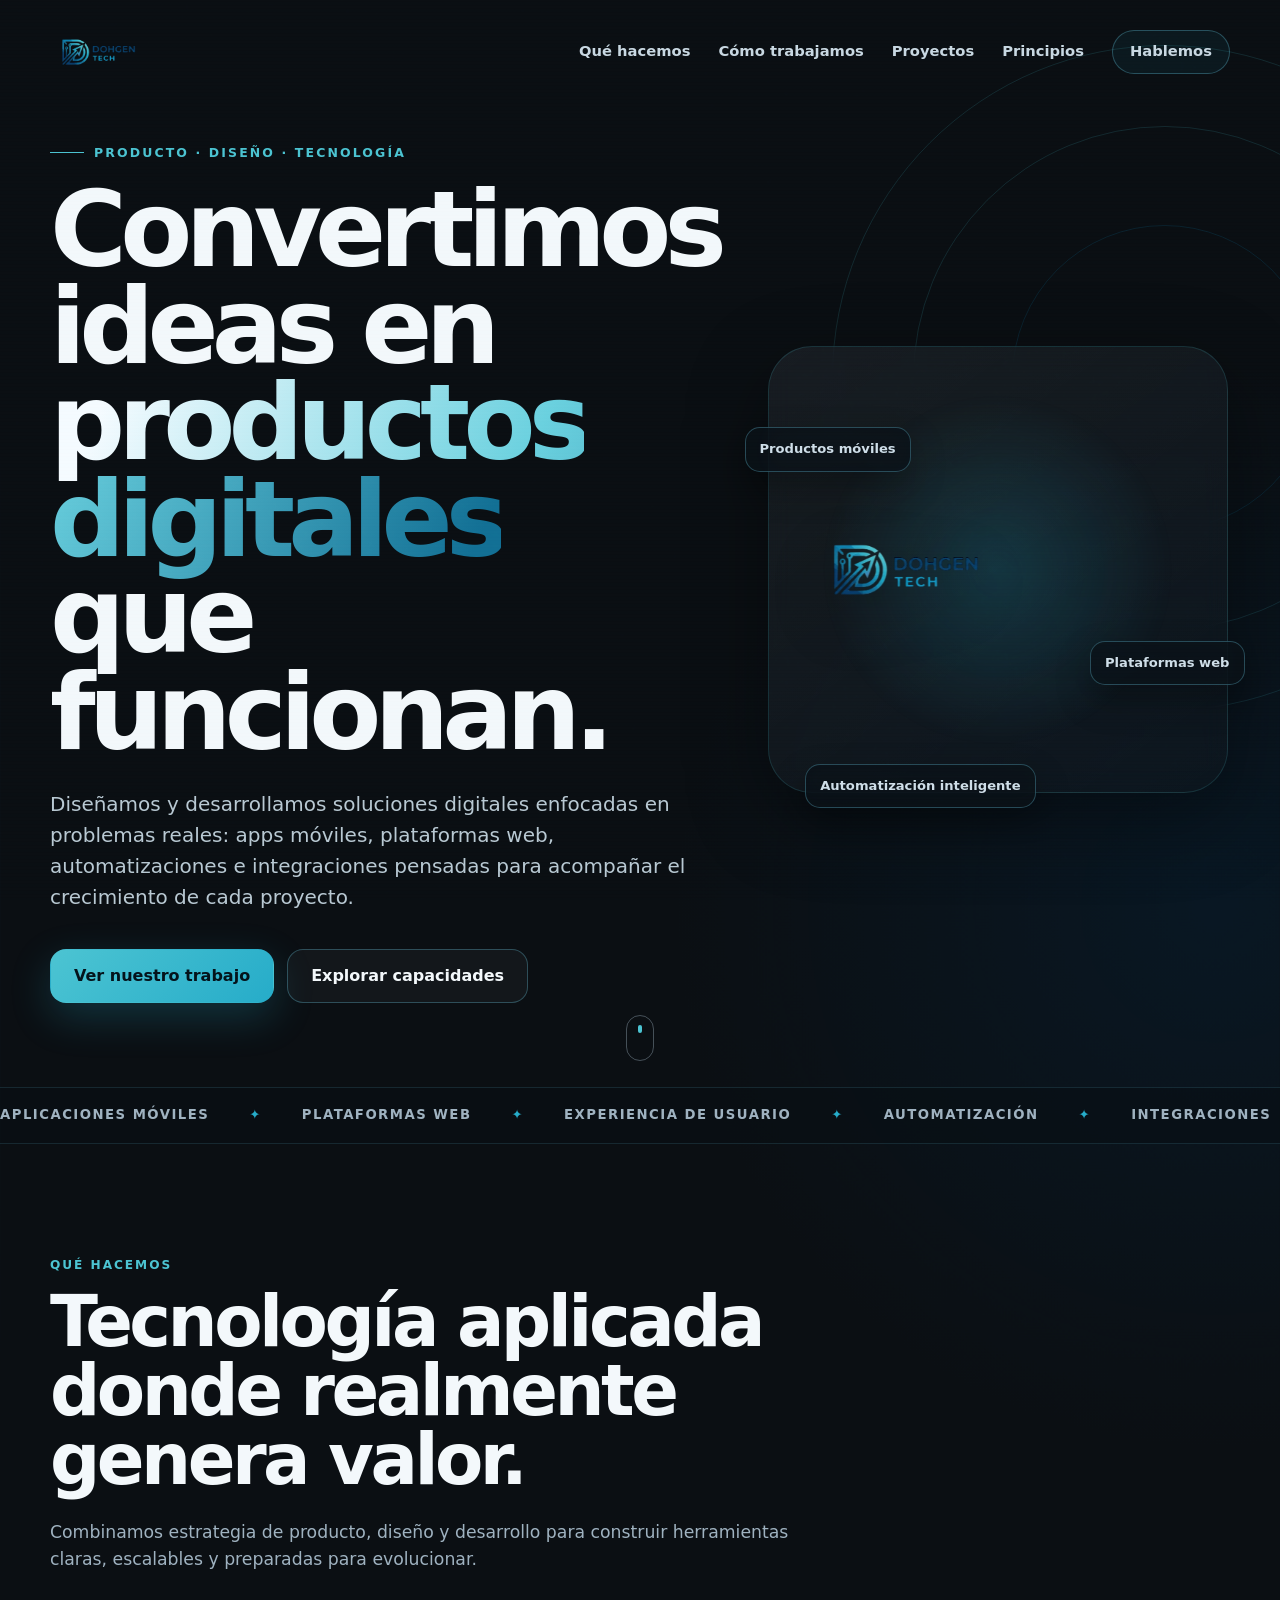
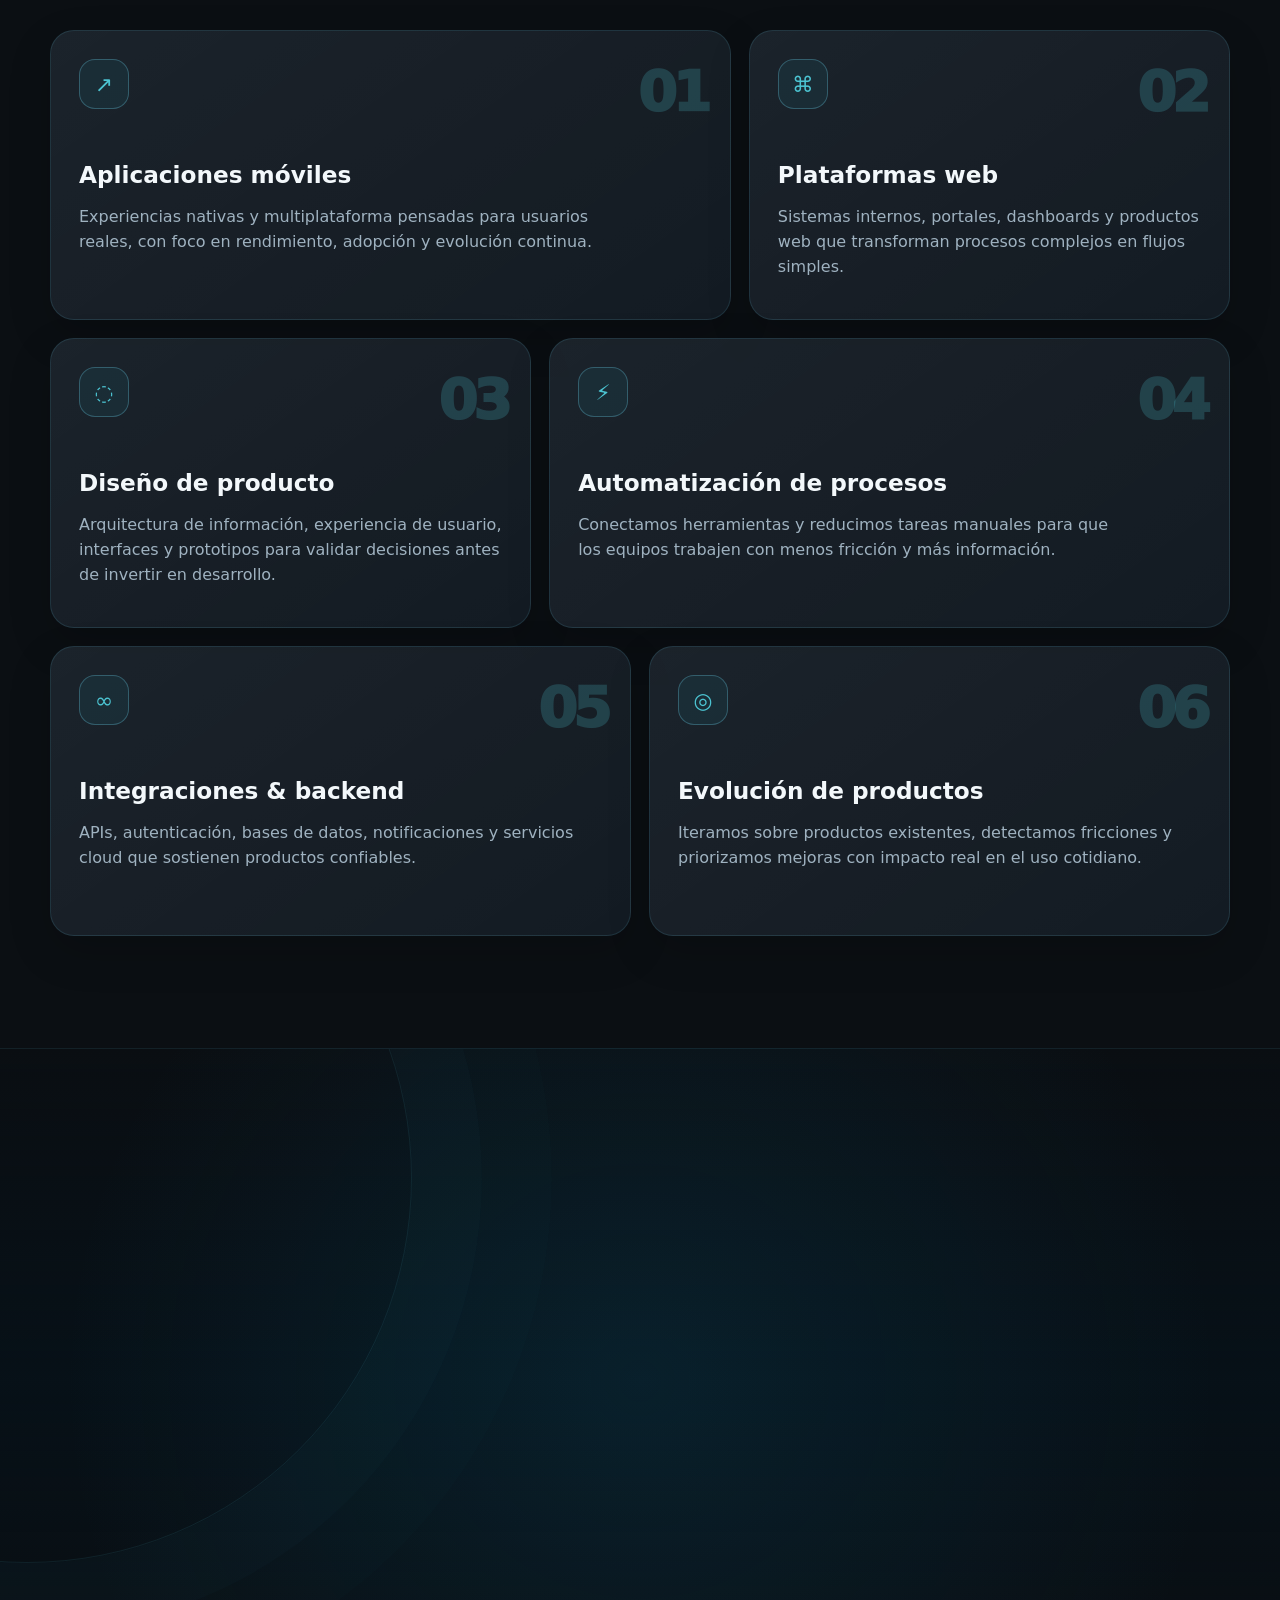
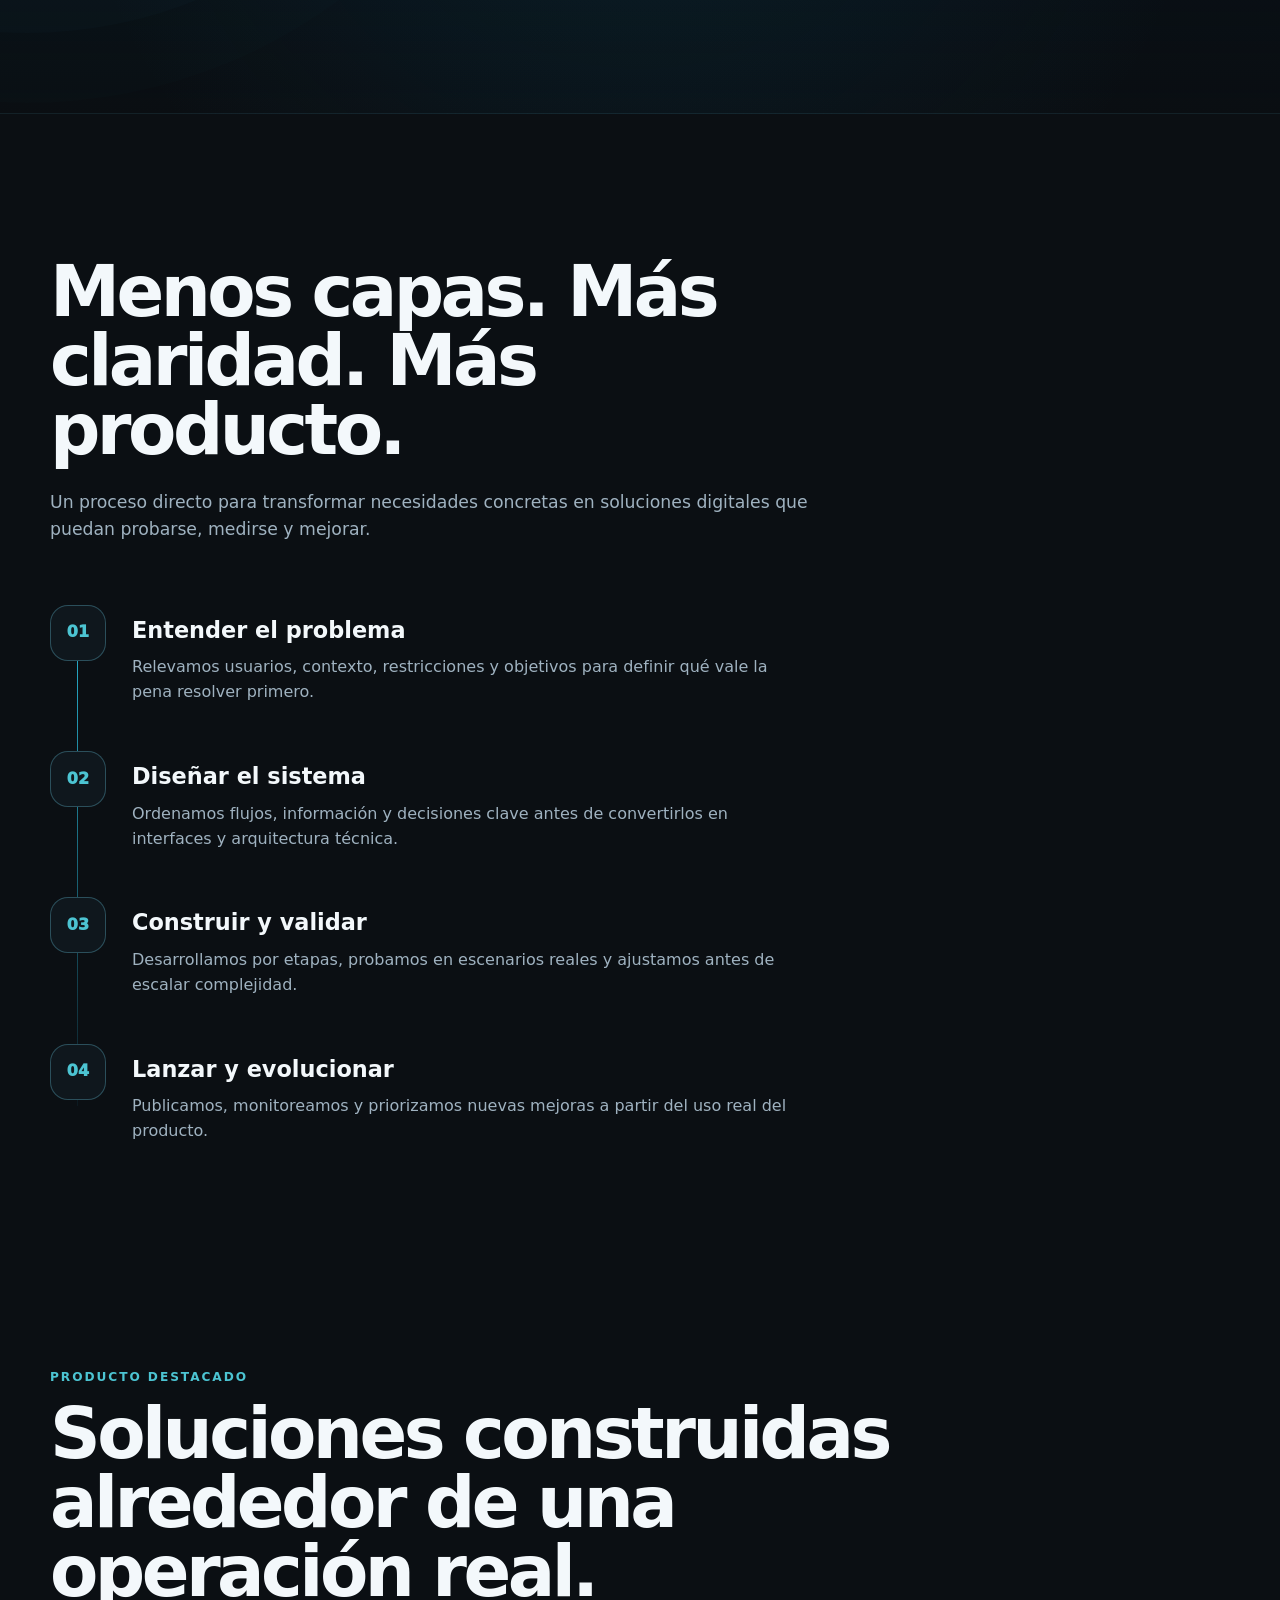
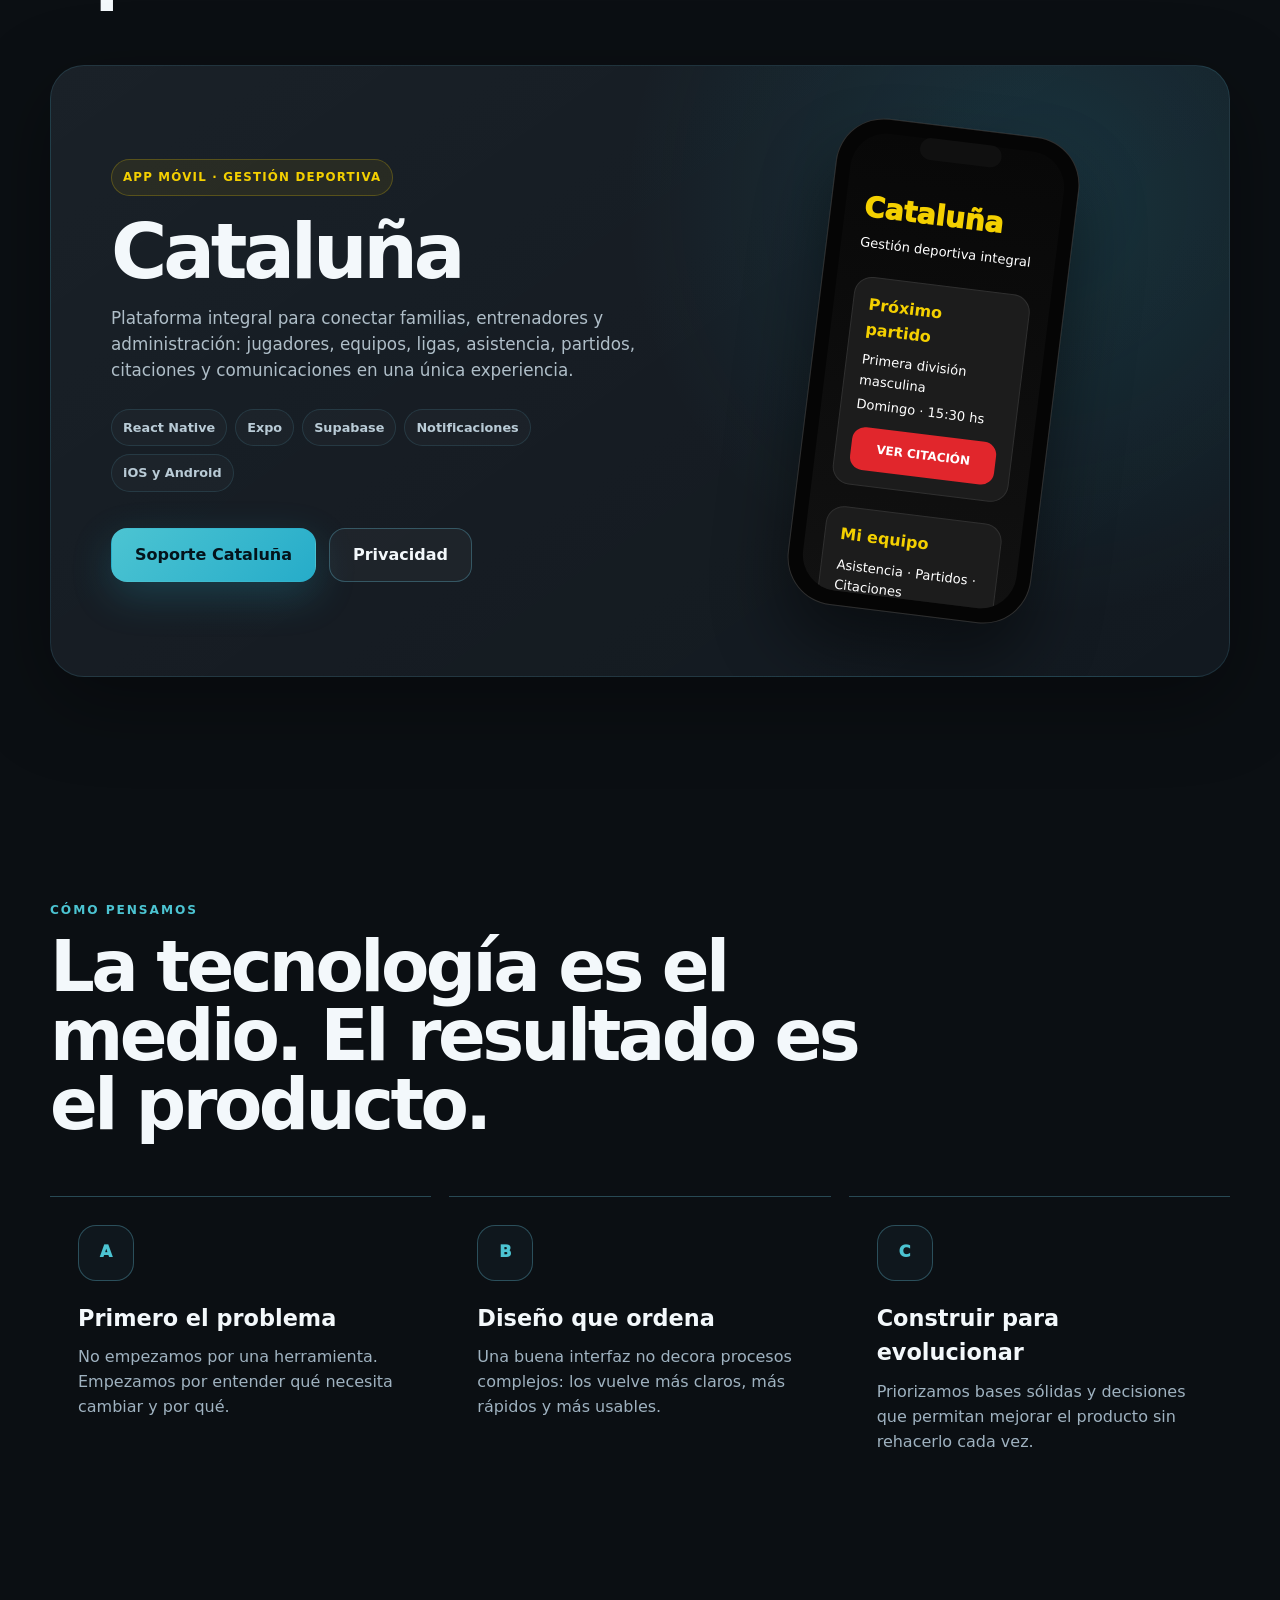
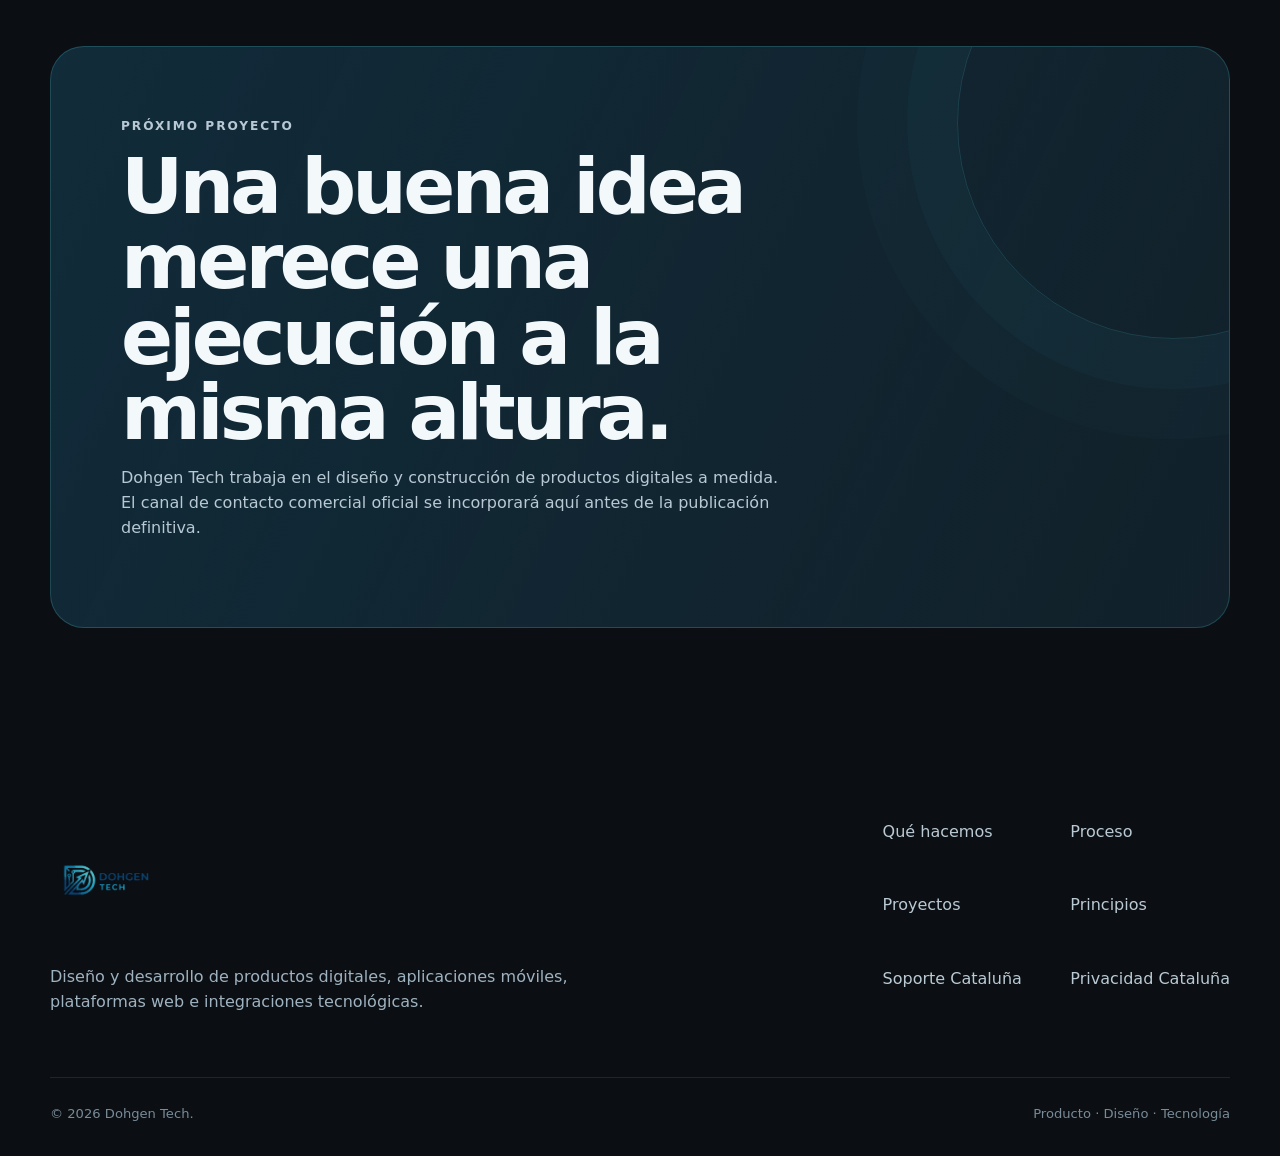
==== index.html @ 8661c70a "Add files via upload" ====
<!doctype html>
<html lang="es">
<head>
  <meta charset="utf-8">
  <meta name="viewport" content="width=device-width,initial-scale=1">
  <meta name="description" content="Dohgen Tech diseña y desarrolla productos digitales, aplicaciones móviles, plataformas web e integraciones tecnológicas.">
  <meta name="theme-color" content="#0b0f13">
  <title>Dohgen Tech | Productos digitales que resuelven problemas reales</title>
  <link rel="stylesheet" href="styles.css">
</head>
<body>

  <div class="cinematic-loader" aria-hidden="true">
    <div class="cinematic-loader-inner">
      <img src="assets/dohgen-tech-logo.png" alt="">
      <div class="cinematic-loader-line"></div>
      <span>Producto · Diseño · Tecnología</span>
    </div>
  </div>
  <div class="cinematic-noise" aria-hidden="true"></div>
  <div class="cinematic-scanlines" aria-hidden="true"></div>

  <a class="skip-link" href="#contenido">Saltar al contenido</a>
  <div class="spotlight" aria-hidden="true"></div>

  <header class="site-header">
    <div class="container nav">
      <a class="brand" href="#inicio" aria-label="Dohgen Tech, inicio">
        <img src="assets/dohgen-tech-logo.png" alt="Dohgen Tech">
      </a>

      <nav class="nav-links" aria-label="Navegación principal">
        <a href="#servicios">Qué hacemos</a>
        <a href="#proceso">Cómo trabajamos</a>
        <a href="#proyectos">Proyectos</a>
        <a href="#principios">Principios</a>
        <a class="nav-cta" href="#contacto">Hablemos</a>
      </nav>

      <button class="menu-button" type="button" aria-label="Abrir menú" aria-expanded="false">
        <span></span>
      </button>
    </div>
  </header>

  <main id="contenido">
    <section class="hero" id="inicio">
      <div class="hero-orbit" data-parallax="-0.012" aria-hidden="true"></div>
      <div class="container hero-grid">
        <div>
          <div class="eyebrow reveal">Producto · Diseño · Tecnología</div>
          <h1 class="reveal reveal-delay-1">
            Convertimos ideas en
            <span class="gradient">productos digitales</span>
            que funcionan.
          </h1>
          <p class="hero-copy reveal reveal-delay-2">
            Diseñamos y desarrollamos soluciones digitales enfocadas en problemas reales:
            apps móviles, plataformas web, automatizaciones e integraciones pensadas para
            acompañar el crecimiento de cada proyecto.
          </p>
          <div class="hero-actions reveal reveal-delay-3">
            <a class="button button-primary" href="#proyectos">Ver nuestro trabajo</a>
            <a class="button button-secondary" href="#servicios">Explorar capacidades</a>
          </div>
        </div>

        <div class="hero-visual reveal reveal-delay-2">
          <div class="logo-stage">
            <img src="assets/dohgen-tech-logo.png" alt="Identidad visual Dohgen Tech">
            <div class="floating-chip chip-one">Productos móviles</div>
            <div class="floating-chip chip-two">Plataformas web</div>
            <div class="floating-chip chip-three">Automatización inteligente</div>
          </div>
        </div>
      </div>
      <div class="scroll-indicator" aria-hidden="true"></div>
    </section>

    <div class="marquee" aria-label="Capacidades">
      <div class="marquee-track">
        <div class="marquee-item">Aplicaciones móviles</div>
        <div class="marquee-item">Plataformas web</div>
        <div class="marquee-item">Experiencia de usuario</div>
        <div class="marquee-item">Automatización</div>
        <div class="marquee-item">Integraciones</div>
        <div class="marquee-item">Servicios y datos</div>
        <div class="marquee-item">Aplicaciones móviles</div>
        <div class="marquee-item">Plataformas web</div>
        <div class="marquee-item">Experiencia de usuario</div>
        <div class="marquee-item">Automatización</div>
        <div class="marquee-item">Integraciones</div>
        <div class="marquee-item">Servicios y datos</div>
      </div>
    </div>

    <section class="section" id="servicios">
      <div class="container">
        <p class="section-kicker reveal">Qué hacemos</p>
        <h2 class="section-title reveal reveal-delay-1">
          Tecnología aplicada donde realmente genera valor.
        </h2>
        <p class="section-intro reveal reveal-delay-2">
          Combinamos estrategia de producto, diseño y desarrollo para construir herramientas
          claras, escalables y preparadas para evolucionar.
        </p>

        <div class="services-grid">
          <article class="service-card reveal">
            <span class="service-index">01</span>
            <div class="service-icon">↗</div>
            <h3>Aplicaciones móviles</h3>
            <p>Experiencias nativas y multiplataforma pensadas para usuarios reales, con foco en rendimiento, adopción y evolución continua.</p>
          </article>

          <article class="service-card reveal reveal-delay-1">
            <span class="service-index">02</span>
            <div class="service-icon">⌘</div>
            <h3>Plataformas web</h3>
            <p>Sistemas internos, portales, dashboards y productos web que transforman procesos complejos en flujos simples.</p>
          </article>

          <article class="service-card reveal">
            <span class="service-index">03</span>
            <div class="service-icon">◌</div>
            <h3>Diseño de producto</h3>
            <p>Arquitectura de información, experiencia de usuario, interfaces y prototipos para validar decisiones antes de invertir en desarrollo.</p>
          </article>

          <article class="service-card reveal reveal-delay-1">
            <span class="service-index">04</span>
            <div class="service-icon">⚡</div>
            <h3>Automatización de procesos</h3>
            <p>Conectamos herramientas y reducimos tareas manuales para que los equipos trabajen con menos fricción y más información.</p>
          </article>

          <article class="service-card reveal">
            <span class="service-index">05</span>
            <div class="service-icon">∞</div>
            <h3>Integraciones & backend</h3>
            <p>APIs, autenticación, bases de datos, notificaciones y servicios cloud que sostienen productos confiables.</p>
          </article>

          <article class="service-card reveal reveal-delay-1">
            <span class="service-index">06</span>
            <div class="service-icon">◎</div>
            <h3>Evolución de productos</h3>
            <p>Iteramos sobre productos existentes, detectamos fricciones y priorizamos mejoras con impacto real en el uso cotidiano.</p>
          </article>
        </div>
      </div>
    </section>


    <section class="cinematic-manifesto" aria-label="Manifiesto de Dohgen Tech">
      <div class="container">
        <p class="cinematic-manifesto-copy reveal">
          No hacemos tecnología por hacerla.<br>
          Creamos <span>productos que mejoran cómo funcionan las cosas.</span>
        </p>
      </div>
    </section>

    <section class="section" id="proceso">
      <div class="container">
        <p class="section-kicker reveal">Cómo trabajamos</p>
        <h2 class="section-title reveal reveal-delay-1">
          Menos capas. Más claridad. Más producto.
        </h2>
        <p class="section-intro reveal reveal-delay-2">
          Un proceso directo para transformar necesidades concretas en soluciones digitales que puedan probarse, medirse y mejorar.
        </p>

        <div class="process-wrap">
          <div class="process-line" aria-hidden="true"></div>

          <div class="process-step reveal">
            <div class="process-number">01</div>
            <div class="process-copy">
              <h3>Entender el problema</h3>
              <p>Relevamos usuarios, contexto, restricciones y objetivos para definir qué vale la pena resolver primero.</p>
            </div>
          </div>

          <div class="process-step reveal">
            <div class="process-number">02</div>
            <div class="process-copy">
              <h3>Diseñar el sistema</h3>
              <p>Ordenamos flujos, información y decisiones clave antes de convertirlos en interfaces y arquitectura técnica.</p>
            </div>
          </div>

          <div class="process-step reveal">
            <div class="process-number">03</div>
            <div class="process-copy">
              <h3>Construir y validar</h3>
              <p>Desarrollamos por etapas, probamos en escenarios reales y ajustamos antes de escalar complejidad.</p>
            </div>
          </div>

          <div class="process-step reveal">
            <div class="process-number">04</div>
            <div class="process-copy">
              <h3>Lanzar y evolucionar</h3>
              <p>Publicamos, monitoreamos y priorizamos nuevas mejoras a partir del uso real del producto.</p>
            </div>
          </div>
        </div>
      </div>
    </section>

    <section class="section" id="proyectos">
      <div class="container">
        <p class="section-kicker reveal">Producto destacado</p>
        <h2 class="section-title reveal reveal-delay-1">
          Soluciones construidas alrededor de una operación real.
        </h2>

        <div class="project-shell reveal">
          <div class="project-grid">
            <div class="project-copy">
              <span class="project-label">App móvil · Gestión deportiva</span>
              <h3>Cataluña</h3>
              <p>
                Plataforma integral para conectar familias, entrenadores y administración:
                jugadores, equipos, ligas, asistencia, partidos, citaciones y comunicaciones
                en una única experiencia.
              </p>
              <div class="project-tags">
                <span>React Native</span>
                <span>Expo</span>
                <span>Supabase</span>
                <span>Notificaciones</span>
                <span>iOS y Android</span>
              </div>
              <div class="hero-actions">
                <a class="button button-primary" href="apps/cataluna/soporte.html">Soporte Cataluña</a>
                <a class="button button-secondary" href="apps/cataluna/privacidad.html">Privacidad</a>
              </div>
            </div>

            <div class="phone-wrap">
              <div class="phone">
                <div class="phone-screen">
                  <div class="cat-title">Cataluña</div>
                  <div class="cat-sub">Gestión deportiva integral</div>

                  <div class="cat-card">
                    <strong>Próximo partido</strong>
                    <div class="cat-sub" style="margin-top:8px">Primera división masculina</div>
                    <div class="cat-sub">Domingo · 15:30 hs</div>
                    <div class="cat-button">VER CITACIÓN</div>
                  </div>

                  <div class="cat-card">
                    <strong>Mi equipo</strong>
                    <div class="cat-sub" style="margin-top:8px">Asistencia · Partidos · Citaciones</div>
                  </div>

                  <div class="cat-card">
                    <strong>Novedades</strong>
                    <div class="cat-sub" style="margin-top:8px">Todo en un mismo lugar.</div>
                  </div>
                </div>
              </div>
            </div>
          </div>
        </div>
      </div>
    </section>

    <section class="section" id="principios">
      <div class="container">
        <p class="section-kicker reveal">Cómo pensamos</p>
        <h2 class="section-title reveal reveal-delay-1">
          La tecnología es el medio. El resultado es el producto.
        </h2>

        <div class="principles-grid">
          <article class="principle reveal">
            <div class="process-number">A</div>
            <h3>Primero el problema</h3>
            <p>No empezamos por una herramienta. Empezamos por entender qué necesita cambiar y por qué.</p>
          </article>

          <article class="principle reveal reveal-delay-1">
            <div class="process-number">B</div>
            <h3>Diseño que ordena</h3>
            <p>Una buena interfaz no decora procesos complejos: los vuelve más claros, más rápidos y más usables.</p>
          </article>

          <article class="principle reveal reveal-delay-2">
            <div class="process-number">C</div>
            <h3>Construir para evolucionar</h3>
            <p>Priorizamos bases sólidas y decisiones que permitan mejorar el producto sin rehacerlo cada vez.</p>
          </article>
        </div>
      </div>
    </section>

    <section class="section cta-section" id="contacto">
      <div class="container">
        <div class="cta-card reveal">
          <p class="section-kicker">Próximo proyecto</p>
          <h2>Una buena idea merece una ejecución a la misma altura.</h2>
          <p>
            Dohgen Tech trabaja en el diseño y construcción de productos digitales a medida.
            El canal de contacto comercial oficial se incorporará aquí antes de la publicación definitiva.
          </p>
        </div>
      </div>
    </section>
  </main>

  <footer class="site-footer">
    <div class="container">
      <div class="footer-top">
        <div>
          <img class="footer-logo" src="assets/dohgen-tech-logo.png" alt="Dohgen Tech">
          <p class="footer-copy">
            Diseño y desarrollo de productos digitales, aplicaciones móviles,
            plataformas web e integraciones tecnológicas.
          </p>
        </div>

        <div class="footer-links">
          <a href="#servicios">Qué hacemos</a>
          <a href="#proceso">Proceso</a>
          <a href="#proyectos">Proyectos</a>
          <a href="#principios">Principios</a>
          <a href="apps/cataluna/soporte.html">Soporte Cataluña</a>
          <a href="apps/cataluna/privacidad.html">Privacidad Cataluña</a>
        </div>
      </div>

      <div class="footer-bottom">
        <span>© 2026 Dohgen Tech.</span>
        <span>Producto · Diseño · Tecnología</span>
      </div>
    </div>
  </footer>

  <script src="script.js"></script>
</body>
</html>
---- styles.css ----
:root {
  --bg: #0b0f13;
  --bg-soft: #111820;
  --surface: rgba(21, 30, 39, 0.76);
  --surface-solid: #151e27;
  --surface-2: #1d2a35;
  --line: rgba(102, 197, 222, 0.14);
  --line-strong: rgba(102, 197, 222, 0.32);
  --text: #f3f8fb;
  --muted: #9fb2c0;
  --blue-deep: #003d6d;
  --blue: #137095;
  --cyan: #26acc9;
  --cyan-light: #4cc4d2;
  --glow: rgba(38, 172, 201, 0.23);
  --shadow: 0 24px 80px rgba(0, 0, 0, 0.35);
  --radius-xl: 34px;
  --radius-lg: 24px;
  --radius-md: 18px;
  --container: min(1180px, calc(100% - 40px));
}

* {
  box-sizing: border-box;
}

html {
  scroll-behavior: smooth;
  background: var(--bg);
}

body {
  margin: 0;
  color: var(--text);
  background:
    radial-gradient(circle at 12% -10%, rgba(38, 172, 201, 0.11), transparent 31rem),
    radial-gradient(circle at 95% 12%, rgba(0, 61, 109, 0.18), transparent 34rem),
    var(--bg);
  font-family: Inter, ui-sans-serif, system-ui, -apple-system, BlinkMacSystemFont, "Segoe UI", sans-serif;
  line-height: 1.55;
  overflow-x: hidden;
}

body::before {
  content: "";
  position: fixed;
  inset: 0;
  z-index: -3;
  pointer-events: none;
  background-image:
    linear-gradient(rgba(76, 196, 210, 0.026) 1px, transparent 1px),
    linear-gradient(90deg, rgba(76, 196, 210, 0.026) 1px, transparent 1px);
  background-size: 54px 54px;
  mask-image: linear-gradient(to bottom, black, transparent 88%);
}

a {
  color: inherit;
}

img {
  max-width: 100%;
}

button,
a {
  -webkit-tap-highlight-color: transparent;
}

.container {
  width: var(--container);
  margin-inline: auto;
}

.skip-link {
  position: fixed;
  top: 12px;
  left: 12px;
  z-index: 100;
  transform: translateY(-150%);
  padding: 10px 14px;
  border-radius: 12px;
  color: #051017;
  background: var(--cyan-light);
  font-weight: 800;
  text-decoration: none;
}

.skip-link:focus {
  transform: translateY(0);
}

.site-header {
  position: fixed;
  inset: 0 0 auto;
  z-index: 60;
  border-bottom: 1px solid transparent;
  transition: background 300ms ease, border-color 300ms ease, box-shadow 300ms ease;
}

.site-header.is-scrolled {
  background: rgba(8, 13, 18, 0.78);
  backdrop-filter: blur(18px);
  border-color: rgba(76, 196, 210, 0.12);
  box-shadow: 0 10px 42px rgba(0, 0, 0, 0.18);
}

.nav {
  min-height: 84px;
  display: flex;
  align-items: center;
  justify-content: space-between;
  gap: 26px;
}

.brand {
  display: inline-flex;
  align-items: center;
  text-decoration: none;
  min-width: 190px;
}

.brand img {
  width: 190px;
  height: auto;
  display: block;
}

.nav-links {
  display: flex;
  align-items: center;
  gap: 28px;
}

.nav-links a {
  color: #c9d8e2;
  text-decoration: none;
  font-size: 0.92rem;
  font-weight: 700;
  transition: color 180ms ease;
}

.nav-links a:hover {
  color: var(--cyan-light);
}

.nav-cta {
  display: inline-flex;
  align-items: center;
  justify-content: center;
  min-height: 44px;
  padding: 0 17px;
  border: 1px solid var(--line-strong);
  border-radius: 999px;
  background: rgba(38, 172, 201, 0.07);
}

.menu-button {
  width: 46px;
  height: 46px;
  display: none;
  place-items: center;
  border: 1px solid var(--line);
  border-radius: 15px;
  background: rgba(255,255,255,0.03);
  color: var(--text);
}

.menu-button span,
.menu-button::before,
.menu-button::after {
  content: "";
  width: 20px;
  height: 2px;
  border-radius: 999px;
  background: currentColor;
  display: block;
  transition: 200ms ease;
}

.menu-button span {
  margin: 5px 0;
}

.hero {
  position: relative;
  min-height: 100svh;
  display: grid;
  align-items: center;
  padding: 136px 0 84px;
  overflow: hidden;
}

.hero-orbit {
  position: absolute;
  width: 52vw;
  aspect-ratio: 1;
  right: -17vw;
  top: 5vh;
  border: 1px solid rgba(76, 196, 210, 0.15);
  border-radius: 50%;
  animation: rotateSlow 34s linear infinite;
  pointer-events: none;
}

.hero-orbit::before,
.hero-orbit::after {
  content: "";
  position: absolute;
  inset: 12%;
  border: inherit;
  border-radius: inherit;
}

.hero-orbit::after {
  inset: 27%;
  border-color: rgba(19, 112, 149, 0.2);
}

.hero-grid {
  display: grid;
  grid-template-columns: minmax(0, 1.05fr) minmax(380px, 0.75fr);
  align-items: center;
  gap: 64px;
}

.eyebrow {
  display: inline-flex;
  align-items: center;
  gap: 10px;
  margin-bottom: 20px;
  color: var(--cyan-light);
  font-size: 0.78rem;
  font-weight: 900;
  letter-spacing: 0.17em;
  text-transform: uppercase;
}

.eyebrow::before {
  content: "";
  width: 34px;
  height: 1px;
  background: currentColor;
}

.hero h1 {
  max-width: 880px;
  margin: 0;
  font-size: clamp(4rem, 8.2vw, 7.7rem);
  line-height: 0.92;
  letter-spacing: -0.065em;
}

.hero h1 .gradient {
  color: transparent;
  background: linear-gradient(115deg, #f5fbff 7%, #6bd1df 50%, #137095 96%);
  -webkit-background-clip: text;
  background-clip: text;
}

.hero-copy {
  max-width: 690px;
  margin: 28px 0 0;
  color: #b9c9d3;
  font-size: clamp(1.05rem, 1.8vw, 1.25rem);
}

.hero-actions {
  display: flex;
  flex-wrap: wrap;
  gap: 13px;
  margin-top: 36px;
}

.button {
  position: relative;
  display: inline-flex;
  align-items: center;
  justify-content: center;
  min-height: 54px;
  padding: 0 23px;
  overflow: hidden;
  border-radius: 16px;
  border: 1px solid transparent;
  text-decoration: none;
  font-weight: 850;
  transition: transform 180ms ease, border-color 180ms ease, background 180ms ease;
}

.button::after {
  content: "";
  position: absolute;
  width: 120px;
  height: 120px;
  left: var(--mx, 50%);
  top: var(--my, 50%);
  transform: translate(-50%, -50%) scale(0);
  border-radius: 50%;
  background: rgba(255,255,255,0.14);
  transition: transform 420ms ease;
}

.button:hover::after {
  transform: translate(-50%, -50%) scale(1);
}

.button:hover {
  transform: translateY(-2px);
}

.button-primary {
  color: #04131b;
  background: linear-gradient(135deg, var(--cyan-light), var(--cyan));
  box-shadow: 0 14px 40px rgba(38, 172, 201, 0.23);
}

.button-secondary {
  color: var(--text);
  border-color: var(--line-strong);
  background: rgba(255, 255, 255, 0.035);
}

.hero-visual {
  position: relative;
  min-height: 470px;
  display: grid;
  place-items: center;
  perspective: 1100px;
}

.logo-stage {
  position: relative;
  width: min(460px, 100%);
  aspect-ratio: 1.03;
  display: grid;
  place-items: center;
  border: 1px solid rgba(76, 196, 210, 0.16);
  border-radius: 44px;
  background:
    linear-gradient(145deg, rgba(255,255,255,0.055), rgba(255,255,255,0.012)),
    rgba(12, 19, 25, 0.56);
  box-shadow: var(--shadow);
  backdrop-filter: blur(12px);
  transform-style: preserve-3d;
  transition: transform 180ms ease;
}

.logo-stage::before {
  content: "";
  position: absolute;
  inset: 10%;
  border-radius: 50%;
  background: radial-gradient(circle, rgba(38, 172, 201, 0.2), transparent 68%);
  filter: blur(5px);
  animation: pulse 4.8s ease-in-out infinite;
}

.logo-stage img {
  position: relative;
  z-index: 2;
  width: 82%;
  filter: drop-shadow(0 18px 30px rgba(0,0,0,0.35));
  transform: translateZ(52px);
}

.floating-chip {
  position: absolute;
  z-index: 4;
  padding: 11px 14px;
  border: 1px solid var(--line-strong);
  border-radius: 15px;
  background: rgba(12, 19, 25, 0.82);
  backdrop-filter: blur(10px);
  color: #cfdee8;
  font-size: 0.82rem;
  font-weight: 800;
  box-shadow: 0 15px 35px rgba(0,0,0,0.28);
}

.chip-one { left: -24px; top: 18%; animation: floatY 5s ease-in-out infinite; }
.chip-two { right: -18px; bottom: 24%; animation: floatY 5.8s ease-in-out infinite reverse; }
.chip-three { left: 8%; bottom: -16px; animation: floatY 6.2s ease-in-out infinite; }

.scroll-indicator {
  position: absolute;
  left: 50%;
  bottom: 26px;
  width: 28px;
  height: 46px;
  border: 1px solid rgba(159,178,192,0.4);
  border-radius: 999px;
  transform: translateX(-50%);
}

.scroll-indicator::after {
  content: "";
  position: absolute;
  width: 4px;
  height: 8px;
  top: 9px;
  left: 50%;
  border-radius: 999px;
  background: var(--cyan-light);
  transform: translateX(-50%);
  animation: scrollDot 1.8s ease infinite;
}

.marquee {
  overflow: hidden;
  border-block: 1px solid var(--line);
  background: rgba(8, 14, 19, 0.58);
}

.marquee-track {
  width: max-content;
  display: flex;
  gap: 40px;
  padding: 17px 0;
  animation: marquee 28s linear infinite;
}

.marquee-item {
  display: flex;
  align-items: center;
  gap: 40px;
  color: #9fb2c0;
  font-size: 0.83rem;
  font-weight: 900;
  letter-spacing: 0.11em;
  text-transform: uppercase;
}

.marquee-item::after {
  content: "✦";
  color: var(--cyan);
}

.section {
  position: relative;
  padding: 112px 0;
}

.section-kicker {
  margin: 0 0 13px;
  color: var(--cyan-light);
  font-size: 0.76rem;
  font-weight: 900;
  letter-spacing: 0.16em;
  text-transform: uppercase;
}

.section-title {
  max-width: 850px;
  margin: 0;
  font-size: clamp(2.8rem, 5.5vw, 5.3rem);
  line-height: 0.98;
  letter-spacing: -0.05em;
}

.section-intro {
  max-width: 760px;
  margin: 24px 0 0;
  color: var(--muted);
  font-size: 1.08rem;
}

.services-grid {
  display: grid;
  grid-template-columns: repeat(12, 1fr);
  gap: 18px;
  margin-top: 58px;
}

.service-card {
  position: relative;
  min-height: 290px;
  padding: 28px;
  overflow: hidden;
  border: 1px solid var(--line);
  border-radius: var(--radius-lg);
  background:
    linear-gradient(145deg, rgba(255,255,255,0.045), rgba(255,255,255,0.006)),
    var(--surface);
  box-shadow: 0 16px 44px rgba(0, 0, 0, 0.16);
  transition: transform 250ms ease, border-color 250ms ease, background 250ms ease;
}

.service-card:nth-child(1),
.service-card:nth-child(4) { grid-column: span 7; }
.service-card:nth-child(2),
.service-card:nth-child(3) { grid-column: span 5; }
.service-card:nth-child(5),
.service-card:nth-child(6) { grid-column: span 6; }

.service-card:hover {
  transform: translateY(-7px);
  border-color: rgba(76,196,210,0.34);
  background:
    linear-gradient(145deg, rgba(76,196,210,0.065), rgba(255,255,255,0.006)),
    var(--surface);
}

.service-index {
  position: absolute;
  right: 23px;
  top: 18px;
  color: rgba(76,196,210,0.22);
  font-size: 3.5rem;
  font-weight: 950;
  letter-spacing: -0.08em;
}

.service-icon {
  width: 50px;
  height: 50px;
  display: grid;
  place-items: center;
  margin-bottom: 48px;
  border: 1px solid var(--line-strong);
  border-radius: 16px;
  background: rgba(38,172,201,0.08);
  color: var(--cyan-light);
  font-size: 1.35rem;
}

.service-card h3 {
  margin: 0 0 12px;
  font-size: 1.45rem;
}

.service-card p {
  margin: 0;
  max-width: 530px;
  color: var(--muted);
}

.process-wrap {
  position: relative;
  margin-top: 62px;
}

.process-line {
  position: absolute;
  left: 27px;
  top: 38px;
  bottom: 38px;
  width: 1px;
  background: linear-gradient(var(--cyan), rgba(19,112,149,0.1));
}

.process-step {
  position: relative;
  display: grid;
  grid-template-columns: 56px 1fr;
  gap: 26px;
  padding: 0 0 46px;
}

.process-step:last-child {
  padding-bottom: 0;
}

.process-number {
  position: relative;
  z-index: 2;
  width: 56px;
  height: 56px;
  display: grid;
  place-items: center;
  border: 1px solid var(--line-strong);
  border-radius: 18px;
  background: #0f171d;
  color: var(--cyan-light);
  font-weight: 950;
}

.process-copy {
  padding: 8px 0 0;
}

.process-copy h3 {
  margin: 0 0 8px;
  font-size: 1.4rem;
}

.process-copy p {
  margin: 0;
  max-width: 670px;
  color: var(--muted);
}

.project-shell {
  position: relative;
  margin-top: 58px;
  overflow: hidden;
  border: 1px solid var(--line);
  border-radius: var(--radius-xl);
  background:
    radial-gradient(circle at 84% 22%, rgba(38,172,201,0.16), transparent 26rem),
    linear-gradient(145deg, rgba(255,255,255,0.045), rgba(255,255,255,0.006)),
    #10171e;
  box-shadow: var(--shadow);
}

.project-grid {
  min-height: 600px;
  display: grid;
  grid-template-columns: 1fr 0.86fr;
  align-items: center;
  gap: 38px;
  padding: 60px;
}

.project-label {
  display: inline-flex;
  padding: 8px 11px;
  margin-bottom: 20px;
  border: 1px solid rgba(244, 208, 0, 0.23);
  border-radius: 999px;
  color: #f4d000;
  background: rgba(244,208,0,0.07);
  font-size: 0.74rem;
  font-weight: 900;
  letter-spacing: 0.1em;
  text-transform: uppercase;
}

.project-copy h3 {
  margin: 0;
  font-size: clamp(3rem, 6vw, 5.5rem);
  line-height: 0.94;
  letter-spacing: -0.055em;
}

.project-copy p {
  max-width: 620px;
  color: #afbec8;
  font-size: 1.05rem;
}

.project-tags {
  display: flex;
  flex-wrap: wrap;
  gap: 8px;
  margin-top: 26px;
}

.project-tags span {
  padding: 8px 11px;
  border: 1px solid var(--line);
  border-radius: 999px;
  color: #b9cbd6;
  background: rgba(255,255,255,0.025);
  font-size: 0.8rem;
  font-weight: 750;
}

.phone-wrap {
  position: relative;
  min-height: 470px;
  display: grid;
  place-items: center;
}

.phone {
  position: relative;
  width: 245px;
  height: 490px;
  padding: 14px;
  border: 1px solid rgba(255,255,255,0.17);
  border-radius: 48px;
  background: #050505;
  box-shadow: 0 40px 70px rgba(0,0,0,0.46);
  transform: rotate(7deg);
}

.phone::before {
  content: "";
  position: absolute;
  top: 13px;
  left: 50%;
  width: 82px;
  height: 22px;
  border-radius: 999px;
  background: #101010;
  transform: translateX(-50%);
  z-index: 3;
}

.phone-screen {
  height: 100%;
  overflow: hidden;
  border-radius: 36px;
  background:
    linear-gradient(180deg, #080808, #111);
  padding: 54px 19px 22px;
}

.cat-title {
  color: #f4d000;
  font-size: 1.75rem;
  font-weight: 950;
}

.cat-sub {
  margin-top: 4px;
  color: #fff;
  font-size: 0.82rem;
}

.cat-card {
  margin-top: 22px;
  padding: 15px;
  border-radius: 18px;
  background: #1c1c1c;
  border: 1px solid #2f2f2f;
}

.cat-card strong {
  color: #f4d000;
}

.cat-button {
  margin-top: 12px;
  padding: 12px;
  border-radius: 13px;
  background: #e1262c;
  color: #fff;
  text-align: center;
  font-size: 0.75rem;
  font-weight: 900;
}

.principles-grid {
  display: grid;
  grid-template-columns: repeat(3, 1fr);
  gap: 18px;
  margin-top: 56px;
}

.principle {
  padding: 28px;
  border-top: 1px solid var(--line-strong);
}

.principle h3 {
  margin: 20px 0 10px;
  font-size: 1.4rem;
}

.principle p {
  margin: 0;
  color: var(--muted);
}

.cta-section {
  padding-top: 52px;
}

.cta-card {
  position: relative;
  overflow: hidden;
  padding: 70px;
  border: 1px solid rgba(76,196,210,0.24);
  border-radius: var(--radius-xl);
  background:
    linear-gradient(115deg, rgba(19,112,149,0.22), rgba(38,172,201,0.06)),
    #101820;
}

.cta-card::after {
  content: "";
  position: absolute;
  width: 430px;
  height: 430px;
  right: -160px;
  top: -140px;
  border: 1px solid rgba(76,196,210,0.18);
  border-radius: 50%;
  box-shadow:
    0 0 0 50px rgba(76,196,210,0.03),
    0 0 0 100px rgba(76,196,210,0.02);
}

.cta-card h2 {
  position: relative;
  z-index: 2;
  max-width: 760px;
  margin: 0;
  font-size: clamp(3rem, 6vw, 5.2rem);
  line-height: 0.98;
  letter-spacing: -0.05em;
}

.cta-card p {
  position: relative;
  z-index: 2;
  max-width: 670px;
  color: #b8c9d4;
}

.site-footer {
  padding: 80px 0 32px;
}

.footer-top {
  display: grid;
  grid-template-columns: 1fr auto;
  gap: 40px;
  padding-bottom: 46px;
  border-bottom: 1px solid var(--line);
}

.footer-logo {
  width: 220px;
}

.footer-copy {
  max-width: 540px;
  margin-top: 18px;
  color: var(--muted);
}

.footer-links {
  display: grid;
  grid-template-columns: repeat(2, minmax(150px, 1fr));
  gap: 10px 28px;
}

.footer-links a {
  color: #bacad4;
  text-decoration: none;
}

.footer-links a:hover {
  color: var(--cyan-light);
}

.footer-bottom {
  display: flex;
  justify-content: space-between;
  gap: 20px;
  flex-wrap: wrap;
  padding-top: 26px;
  color: #788b98;
  font-size: 0.82rem;
}

.legal-page {
  min-height: 100vh;
  padding: 145px 0 90px;
}

.legal-hero {
  margin-bottom: 42px;
}

.legal-hero h1 {
  max-width: 900px;
  margin: 0;
  font-size: clamp(3.4rem, 7vw, 6.6rem);
  line-height: 0.95;
  letter-spacing: -0.055em;
}

.legal-hero p {
  max-width: 720px;
  color: var(--muted);
}

.legal-card {
  max-width: 900px;
  padding: 36px;
  border: 1px solid var(--line);
  border-radius: var(--radius-lg);
  background: var(--surface);
}

.legal-card h2 {
  margin: 36px 0 12px;
  color: var(--cyan-light);
  font-size: 1.35rem;
}

.legal-card h2:first-child {
  margin-top: 0;
}

.legal-card p,
.legal-card li {
  color: #bccbd5;
}

.legal-card a {
  color: var(--cyan-light);
}

.legal-note {
  padding: 16px 18px;
  margin-top: 26px;
  border-left: 3px solid var(--cyan);
  background: rgba(38,172,201,0.06);
  color: #bcd0dc;
}

.reveal {
  opacity: 0;
  transform: translateY(34px);
  transition:
    opacity 780ms cubic-bezier(.2,.7,.2,1),
    transform 780ms cubic-bezier(.2,.7,.2,1);
}

.reveal.is-visible {
  opacity: 1;
  transform: translateY(0);
}

.reveal-delay-1 { transition-delay: 90ms; }
.reveal-delay-2 { transition-delay: 170ms; }
.reveal-delay-3 { transition-delay: 250ms; }

.spotlight {
  position: fixed;
  z-index: -2;
  width: 560px;
  height: 560px;
  left: var(--spot-x, 50vw);
  top: var(--spot-y, 30vh);
  border-radius: 50%;
  background: radial-gradient(circle, rgba(38,172,201,0.08), transparent 66%);
  transform: translate(-50%, -50%);
  pointer-events: none;
}

@keyframes rotateSlow {
  to { transform: rotate(360deg); }
}

@keyframes pulse {
  0%, 100% { transform: scale(0.95); opacity: 0.65; }
  50% { transform: scale(1.06); opacity: 1; }
}

@keyframes floatY {
  0%, 100% { transform: translateY(0); }
  50% { transform: translateY(-13px); }
}

@keyframes scrollDot {
  0% { opacity: 0; transform: translate(-50%, 0); }
  25% { opacity: 1; }
  100% { opacity: 0; transform: translate(-50%, 18px); }
}

@keyframes marquee {
  to { transform: translateX(-50%); }
}

@media (max-width: 980px) {
  .nav-links {
    position: fixed;
    inset: 74px 20px auto;
    display: grid;
    gap: 8px;
    padding: 18px;
    border: 1px solid var(--line);
    border-radius: 20px;
    background: rgba(9, 15, 20, 0.97);
    backdrop-filter: blur(18px);
    transform: translateY(-12px);
    opacity: 0;
    pointer-events: none;
    transition: 180ms ease;
  }

  .nav-links.is-open {
    transform: translateY(0);
    opacity: 1;
    pointer-events: auto;
  }

  .nav-links a {
    padding: 12px 10px;
  }

  .menu-button {
    display: grid;
  }

  .hero-grid {
    grid-template-columns: 1fr;
  }

  .hero-visual {
    min-height: 390px;
  }

  .logo-stage {
    width: min(520px, 92%);
  }

  .services-grid {
    grid-template-columns: 1fr;
  }

  .service-card,
  .service-card:nth-child(n) {
    grid-column: auto;
  }

  .project-grid {
    grid-template-columns: 1fr;
    padding: 42px 28px;
  }

  .phone-wrap {
    min-height: 420px;
  }

  .principles-grid {
    grid-template-columns: 1fr;
  }

  .footer-top {
    grid-template-columns: 1fr;
  }
}

@media (max-width: 640px) {
  :root {
    --container: min(100% - 28px, 1180px);
  }

  .brand img {
    width: 158px;
  }

  .hero {
    min-height: auto;
    padding-top: 126px;
  }

  .hero h1 {
    font-size: clamp(3.65rem, 17vw, 5.4rem);
  }

  .hero-visual {
    min-height: 330px;
  }

  .floating-chip {
    font-size: 0.72rem;
  }

  .chip-one { left: 0; }
  .chip-two { right: 0; }

  .section {
    padding: 88px 0;
  }

  .service-card {
    min-height: 260px;
  }

  .project-grid {
    padding: 32px 18px;
  }

  .phone {
    width: 220px;
    height: 445px;
  }

  .cta-card {
    padding: 42px 24px;
  }

  .footer-links {
    grid-template-columns: 1fr;
  }

  .legal-card {
    padding: 24px 20px;
  }
}

@media (prefers-reduced-motion: reduce) {
  *,
  *::before,
  *::after {
    animation-duration: 0.01ms !important;
    animation-iteration-count: 1 !important;
    scroll-behavior: auto !important;
    transition-duration: 0.01ms !important;
  }

  .reveal {
    opacity: 1;
    transform: none;
  }
}


/* --- Capa cinematográfica Dohgen Tech --- */
.cinematic-loader{
  position:fixed;inset:0;z-index:9999;display:grid;place-items:center;
  background:#020609;transition:opacity .8s ease,visibility .8s ease;
}
.cinematic-loader.is-hidden{opacity:0;visibility:hidden}
.cinematic-loader-inner{width:min(620px,82vw);text-align:center}
.cinematic-loader-inner img{
  width:min(520px,82vw);margin:auto;opacity:0;transform:scale(.9);
  animation:dohgenLoaderLogo 1.15s cubic-bezier(.2,.7,.2,1) forwards;
}
.cinematic-loader-line{
  width:0;height:1px;margin:26px auto 0;
  background:linear-gradient(90deg,transparent,#26acc9,transparent);
  animation:dohgenLoaderLine 1.5s .18s ease forwards;
}
.cinematic-loader-inner span{
  display:block;margin-top:14px;color:#79a8b8;font-size:.72rem;font-weight:900;
  letter-spacing:.2em;text-transform:uppercase;opacity:0;
  animation:dohgenFade .6s .72s ease forwards;
}
.cinematic-noise{
  position:fixed;inset:0;z-index:80;pointer-events:none;opacity:.045;
  background-image:url("data:image/svg+xml,%3Csvg viewBox='0 0 180 180' xmlns='http://www.w3.org/2000/svg'%3E%3Cfilter id='n'%3E%3CfeTurbulence type='fractalNoise' baseFrequency='.85' numOctaves='4' stitchTiles='stitch'/%3E%3C/filter%3E%3Crect width='100%25' height='100%25' filter='url(%23n)' opacity='.55'/%3E%3C/svg%3E");
  mix-blend-mode:soft-light;
}
.cinematic-scanlines{
  position:fixed;inset:0;z-index:79;pointer-events:none;opacity:.18;
  background:linear-gradient(to bottom,transparent 0%,rgba(38,172,201,.025) 50%,transparent 100%);
  background-size:100% 7px;
}
.cinematic-manifesto{
  min-height:74vh;display:grid;align-items:center;position:relative;overflow:hidden;
  border-block:1px solid rgba(102,197,222,.10);
  background:
    radial-gradient(circle at 50% 50%,rgba(19,112,149,.16),transparent 36rem),
    linear-gradient(180deg,rgba(5,10,15,.20),rgba(5,17,25,.75),rgba(5,10,15,.20));
}
.cinematic-manifesto::before{
  content:"";position:absolute;width:60vw;aspect-ratio:1;left:-28vw;top:-20vw;
  border:1px solid rgba(76,196,210,.10);border-radius:50%;
  box-shadow:0 0 0 70px rgba(76,196,210,.015),0 0 0 140px rgba(76,196,210,.008);
  animation:rotateSlow 40s linear infinite;
}
.cinematic-manifesto-copy{
  position:relative;z-index:2;max-width:1030px;margin:auto;text-align:center;
  font-size:clamp(3rem,7.6vw,7.1rem);line-height:.96;letter-spacing:-.06em;font-weight:950;
}
.cinematic-manifesto-copy span{
  color:transparent;background:linear-gradient(115deg,#f4fbff,#64d3e1 48%,#137095);
  -webkit-background-clip:text;background-clip:text;
}
.logo-stage img,.brand img,.footer-logo{
  object-fit:contain;
}
@keyframes dohgenLoaderLogo{to{opacity:1;transform:scale(1)}}
@keyframes dohgenLoaderLine{to{width:100%}}
@keyframes dohgenFade{to{opacity:1}}
@media(max-width:640px){
  .cinematic-manifesto{min-height:62vh}
  .cinematic-manifesto-copy{font-size:clamp(2.8rem,14vw,4.8rem)}
}
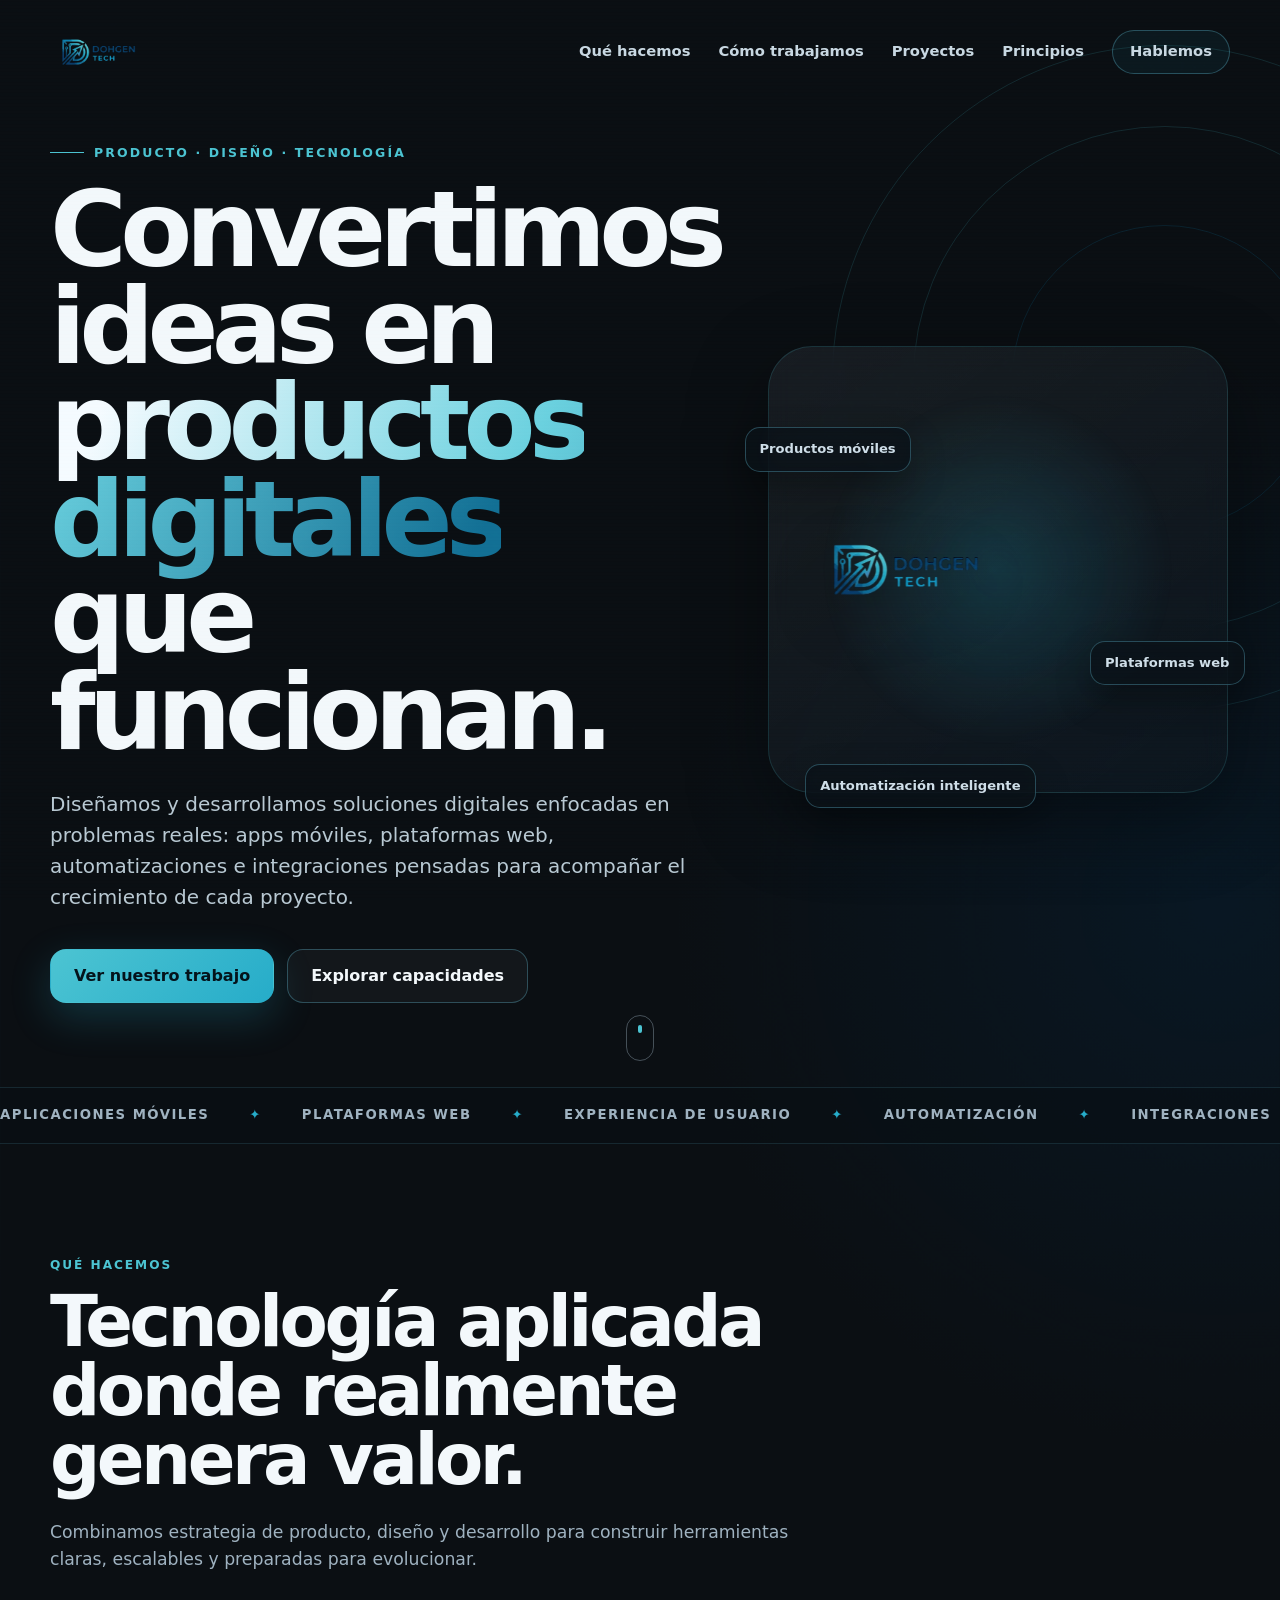
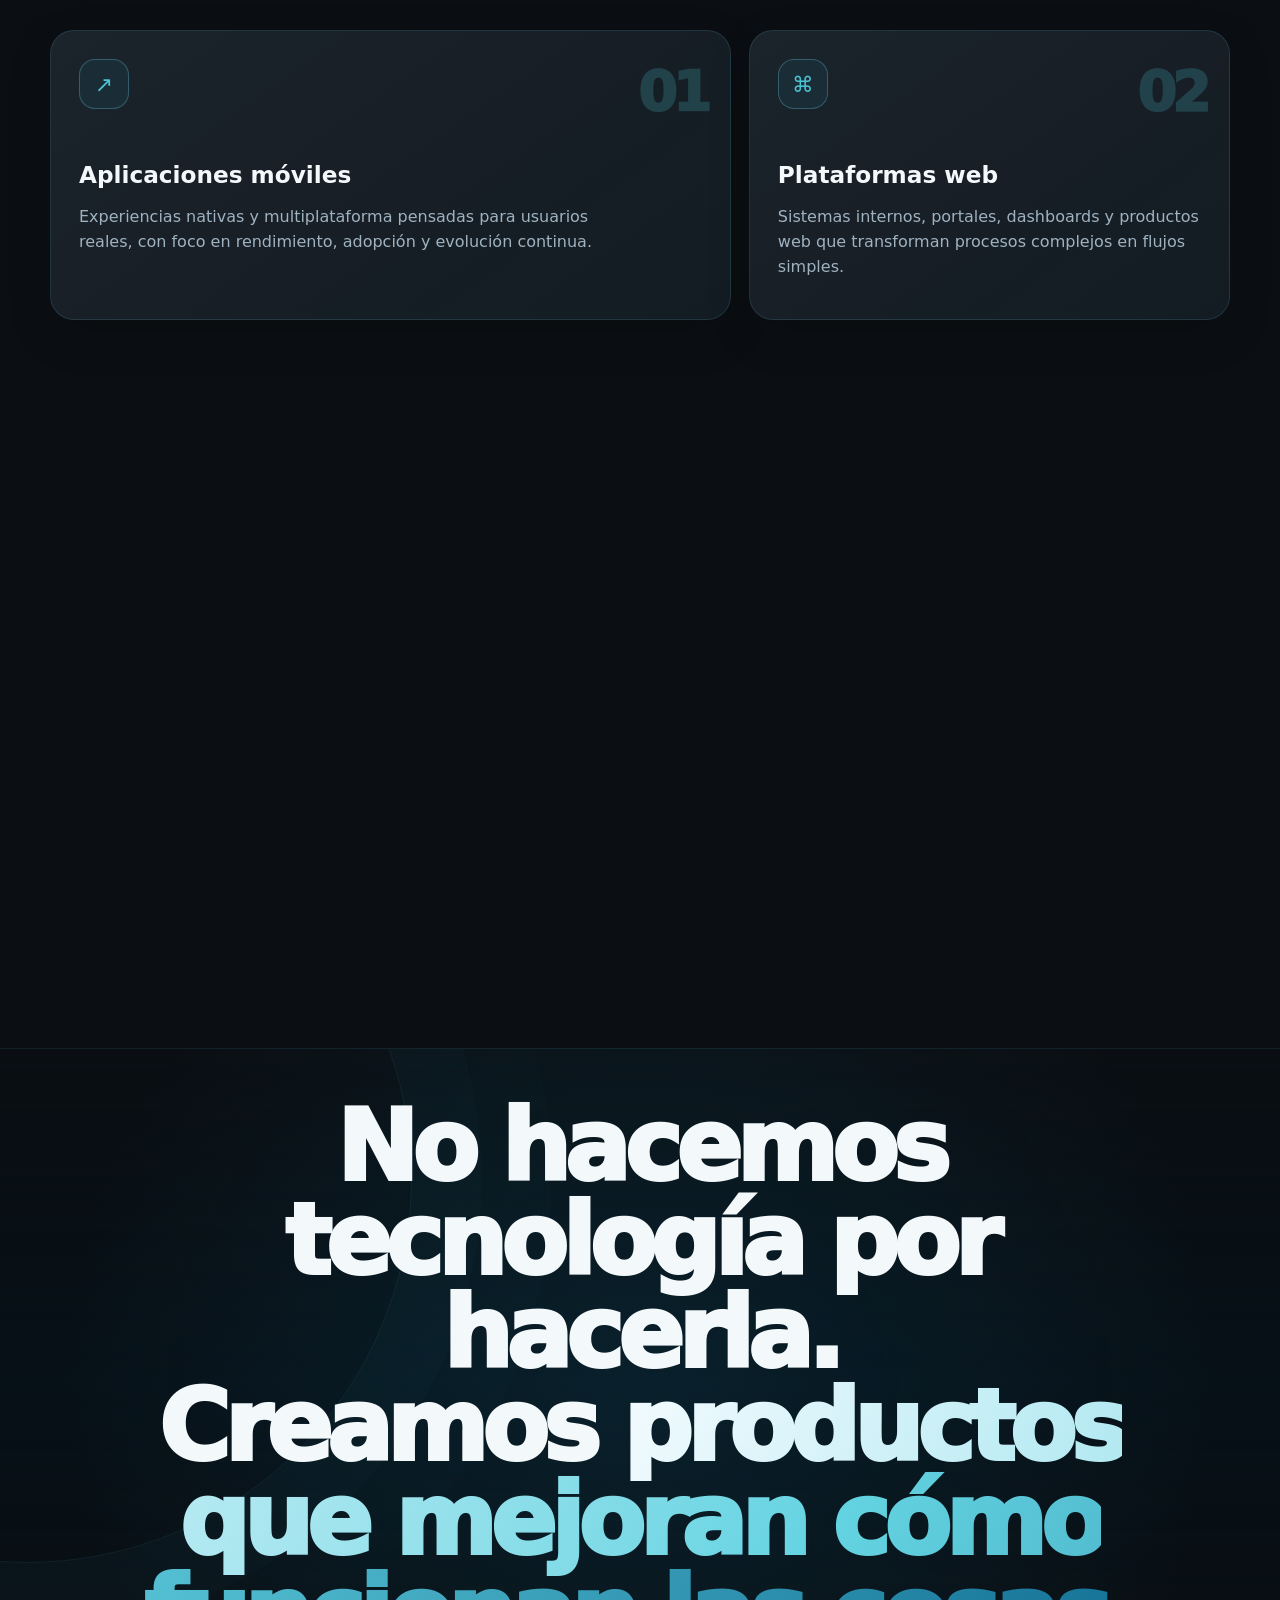
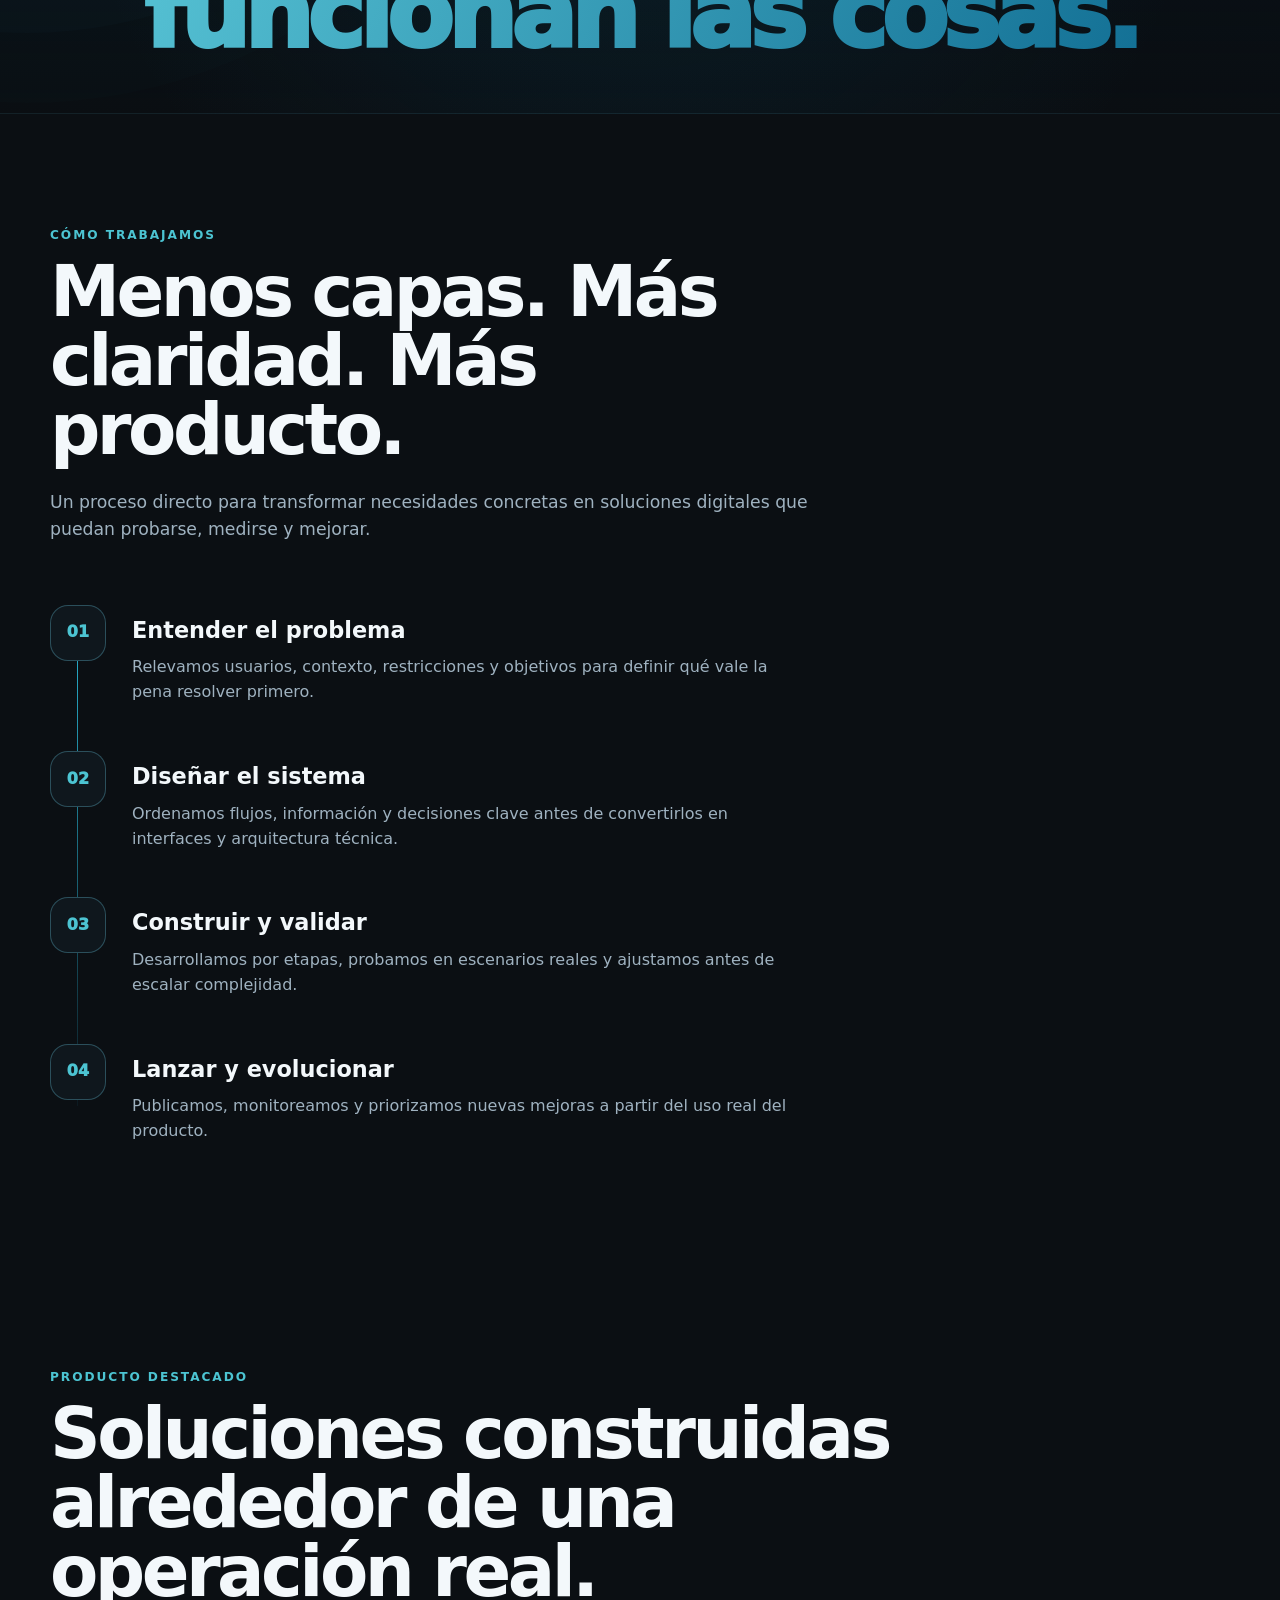
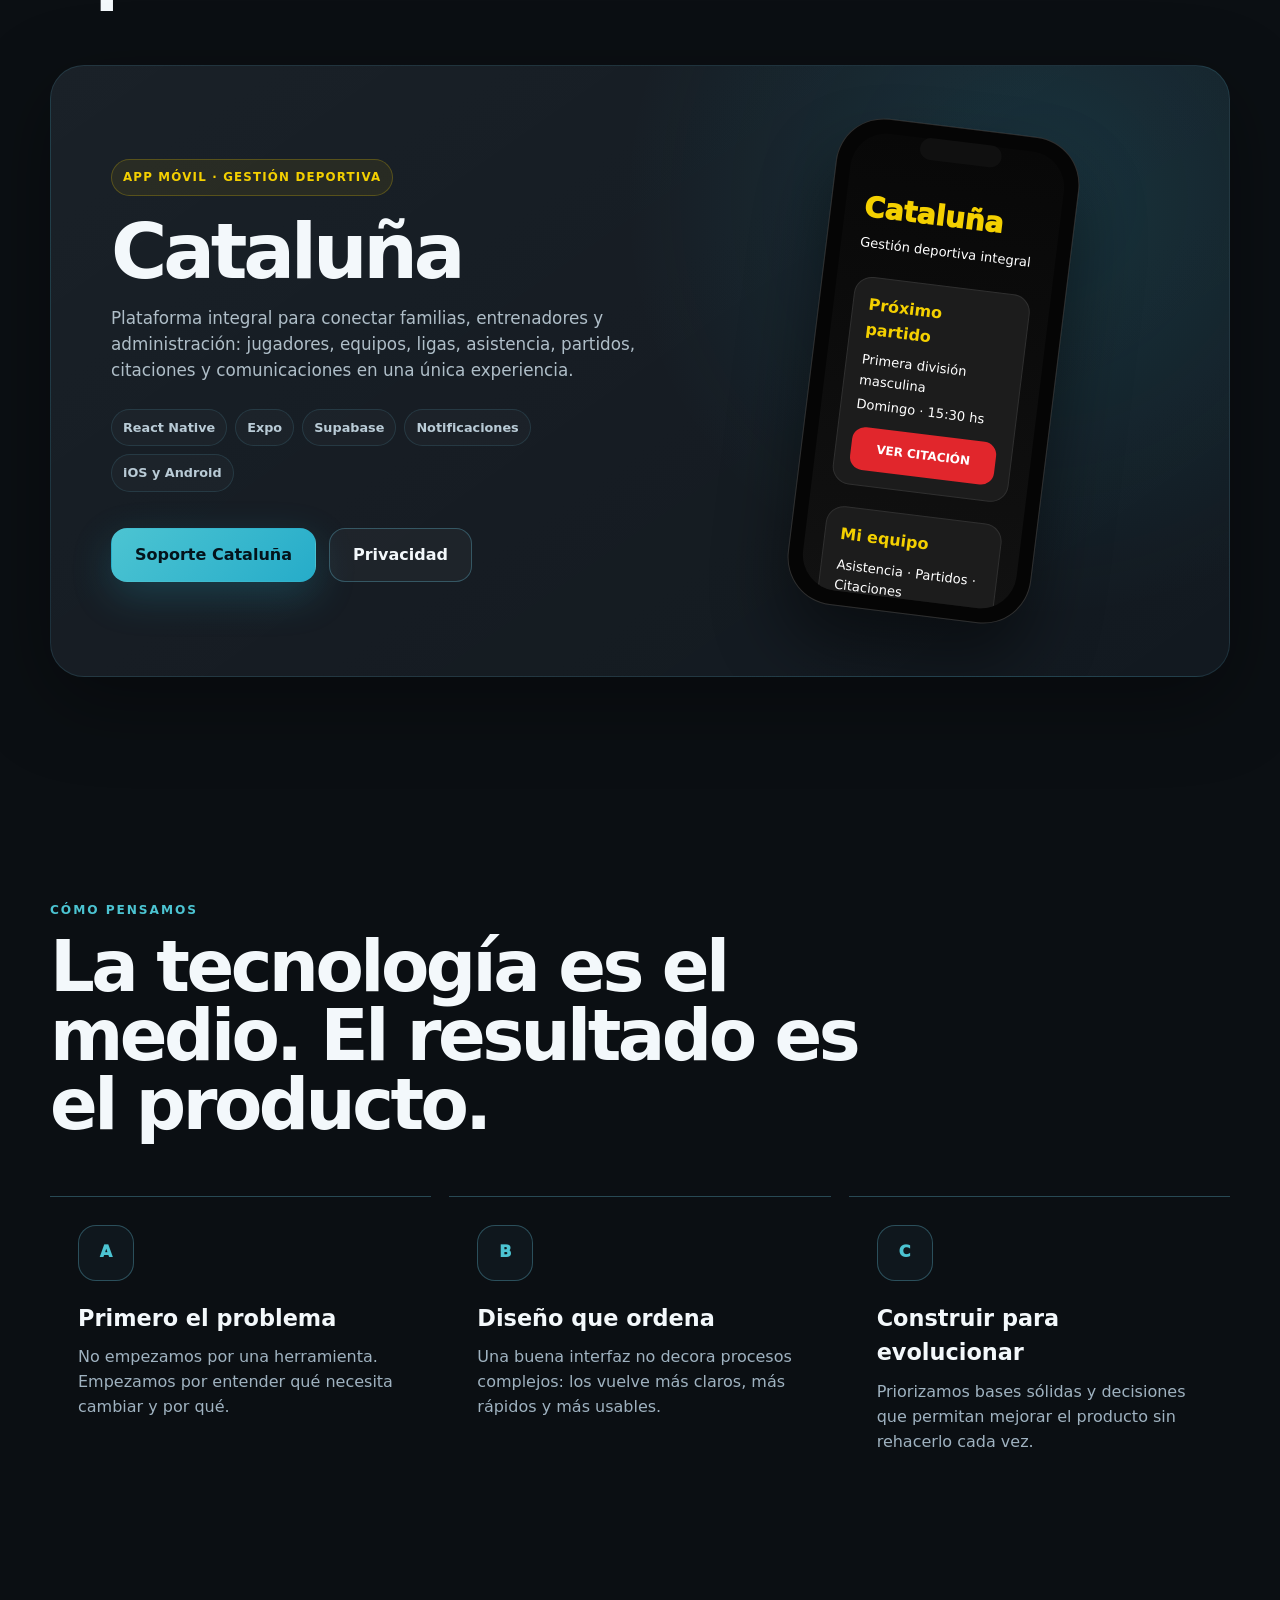
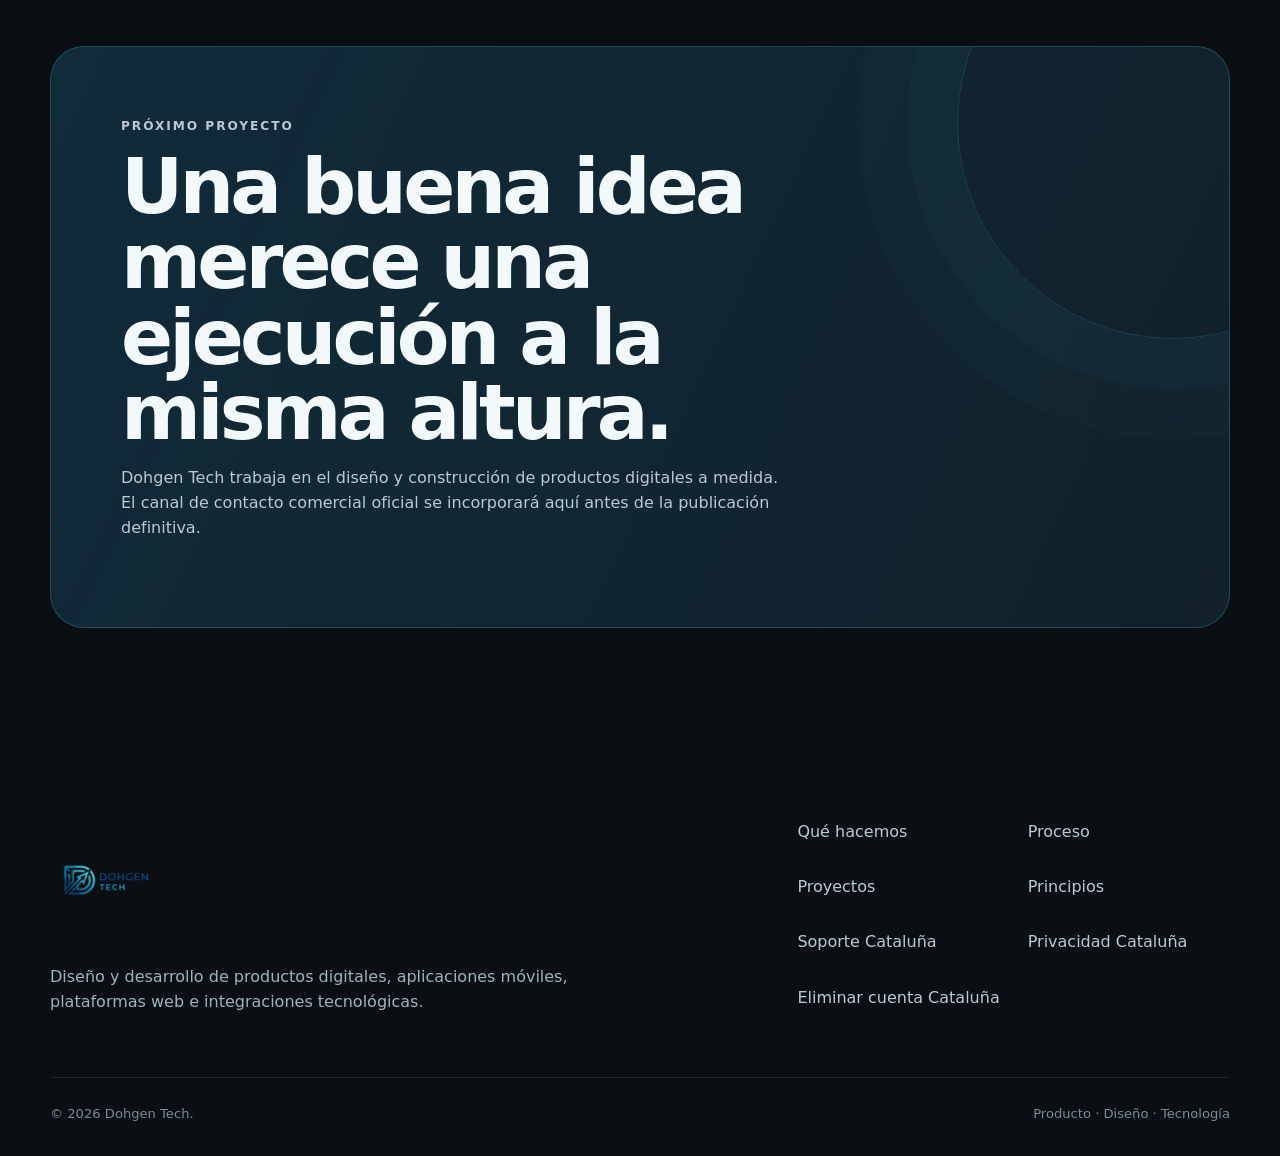
==== commit 2d823d75: "Add files via upload" ====
--- a/index.html
+++ b/index.html
@@ -330,6 +330,7 @@
           <a href="#principios">Principios</a>
           <a href="apps/cataluna/soporte.html">Soporte Cataluña</a>
           <a href="apps/cataluna/privacidad.html">Privacidad Cataluña</a>
+          <a href="apps/cataluna/eliminar-cuenta.html">Eliminar cuenta Cataluña</a>
         </div>
       </div>
 
